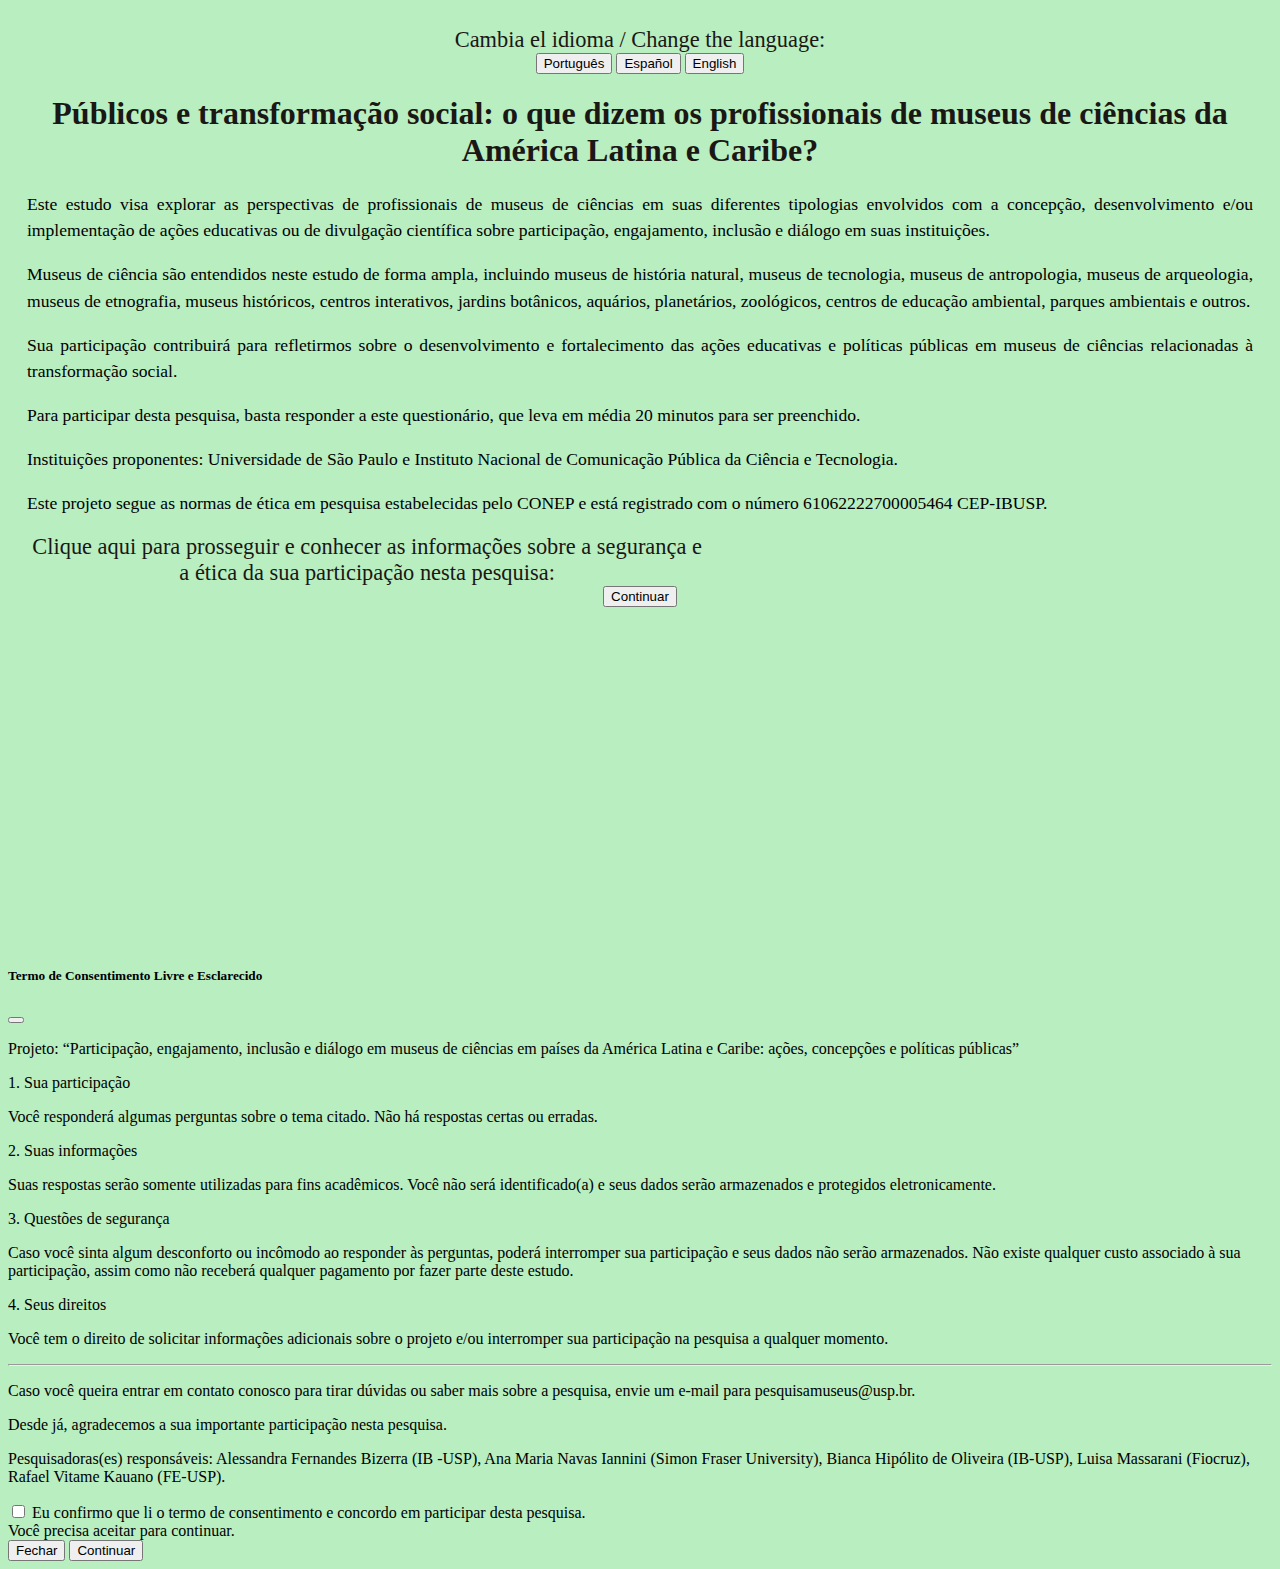
==== index.html @ c6efbb34 "feat: Atualiza e complementa texto da capa" ====
<!doctype html>
<html lang="pt-BR">

	<head>
    	<!-- Meta tags obrigatórias -->
    	<meta charset="utf-8">
    	<meta name="viewport" content="width=device-width, initial-scale=1">

   		 <!-- Bootstrap CSS -->
    	<link href="https://cdn.jsdelivr.net/npm/bootstrap@5.0.2/dist/css/bootstrap.min.css" rel="stylesheet" integrity="sha384-EVSTQN3/azprG1Anm3QDgpJLIm9Nao0Yz1ztcQTwFspd3yD65VohhpuuCOmLASjC" crossorigin="anonymous">
    	<link rel="stylesheet" href="capastyle.css">

		<!-- Título da página -->
    	<title>Pesquisa Museus</title>

	</head>
  	<body>

		<!-- Elementos inciais -->
		<div class="description container">
			
			<div class="conteudos row">

				<div>
					<div>
						<div class="col-12 mb-2">
							<l1 id="idioma">Cambia el idioma / Change the language:</l1>
						</div>
						<div class="col-12 mb-4">
							<button type="button" class="btn btn-outline-dark m-2" onclick='changePT();'>Português</button>					
							<button type="button" class="btn btn-outline-dark m-2" onclick='changeESP();'> Español </button>					
							<button type="button" class="btn btn-outline-dark m-2"> English</button>
						</div>
					</div>

					<div>
						<div class="col-12 mb-3 mt-4">
							<h1 id="titletext">Públicos e transformação social: o que dizem os profissionais de museus de ciências da América Latina e Caribe?</h1>
						</div>

						<div class="row">
							<div class="col-md mx-4" style="text-align: justify;">
								<p id="p1">Este estudo visa explorar as perspectivas de profissionais de museus de ciências em suas diferentes tipologias envolvidos com a concepção, desenvolvimento e/ou implementação de ações educativas ou de divulgação científica sobre participação, engajamento, inclusão e diálogo em suas instituições.</p>
								<p id="p2">Museus de ciência são entendidos neste estudo de forma ampla, incluindo museus de história natural, museus de tecnologia, museus de antropologia, museus de arqueologia, museus de etnografia, museus históricos, centros interativos, jardins botânicos, aquários, planetários, zoológicos, centros de educação ambiental, parques ambientais e outros.</p>
							</div>
							
							<div class="col-md mx-4" style="text-align: justify;">
								<p id="p3">Sua participação contribuirá para refletirmos sobre o desenvolvimento e fortalecimento das ações educativas e políticas públicas em museus de ciências relacionadas à transformação social.</p>
								<p id="p4">Para participar desta pesquisa, basta responder a este questionário, que leva em média 20 minutos para ser preenchido.</p>
								<p id="p5">Instituições proponentes: Universidade de São Paulo e Instituto Nacional de Comunicação Pública da Ciência e Tecnologia.</p>
								<p id="p6">Este projeto segue as normas de ética em pesquisa estabelecidas pelo CONEP e está registrado com o número 61062222700005464 CEP-IBUSP.</p>
							</div>
						</div>
					</div>

					<div>
						<div class="col-12 mb-3 mt-3 mx-auto" style="max-width: 18cm;">
							<l1 id="prosseguir">Clique aqui para prosseguir e conhecer as informações sobre a segurança e a ética da sua participação nesta pesquisa:</l1>
						</div>
		
						<div class="col">
							<button id="tbotao" type="button" class="btn btn-outline-dark" 
							data-bs-toggle="modal" data-bs-target="#exampleModal">Continuar</button>
						</div>
					</div>
					
				</div>

			</div>
		
		</div>
		
		
		<!-- Modal -->
		<div class="modal fade" id="exampleModal" tabindex="-1" aria-labelledby="exampleModalLabel" aria-hidden="true">
			<div class="modal-dialog modal-dialog-scrollable">
				<div class="modal-content">
					<div class="modal-header">
						<h5 class="modal-title" id="exampleModalLabel">Termo de Consentimento Livre e Esclarecido</h5>
						<button type="button" class="btn-close" data-bs-dismiss="modal" aria-label="Close"></button>
					</div>
					<div class="modal-body" id="terms">
						<p id="t1">Projeto: “Participação, engajamento, inclusão e diálogo em museus de ciências em países da América Latina e Caribe: ações, concepções e políticas públicas”</p>
						<p id="t2">1. Sua participação</p>
						<p id="t3">Você responderá algumas perguntas sobre o tema citado. Não há respostas certas ou erradas.</p>
						<p id="t4">2. Suas informações</p>
						<p id="t5">Suas respostas serão somente utilizadas para fins acadêmicos. Você não será identificado(a) e seus dados serão armazenados e protegidos eletronicamente.</p>
						<p id="t6">3. Questões de segurança</p>
						<p id="t7">Caso você sinta algum desconforto ou incômodo ao responder às perguntas, poderá interromper sua participação e seus dados não serão armazenados. Não existe qualquer custo associado à sua participação, assim como não receberá qualquer pagamento por fazer parte deste estudo.</p>
						<p id="t8">4. Seus direitos</p>
						<p id="t9">Você tem o direito de solicitar informações adicionais sobre o projeto e/ou interromper sua participação na  pesquisa a qualquer momento.</p>
						<hr>
						<p id="t10">Caso você queira entrar em contato conosco para tirar dúvidas ou saber mais sobre a pesquisa, envie um e-mail para pesquisamuseus@usp.br.</p>
						<p id="t11">Desde já, agradecemos a sua importante participação nesta pesquisa.</p>
						<p id="t12">Pesquisadoras(es) responsáveis: Alessandra Fernandes Bizerra (IB -USP), Ana Maria Navas Iannini (Simon Fraser University), Bianca Hipólito de Oliveira (IB-USP), Luisa Massarani (Fiocruz), Rafael Vitame Kauano (FE-USP).</p>
					</div>
					<form id="quizform" class="modal-footer needs-validation" action=questionarios/PT.html  novalidate>
						<div class="col-12">
							<div class="form-check">
								<input class="form-check-input" type="checkbox" value="" id="invalidCheck" required>
								<label id="confirm" class="form-check-label" for="invalidCheck">
									Eu confirmo que li o termo de consentimento e concordo em participar desta pesquisa.
								</label>
								<div id="nconfirm" class="invalid-feedback">
									Você precisa aceitar para continuar.
								</div>
							</div>
						</div>
						<button id="fech" type="button" class="btn btn-secondary" data-bs-dismiss="modal">Fechar</button>
						<button id="cont" type="submit" class="btn btn-primary">Continuar</button>
					</form>
				</div>
			</div>
		
		<!-- Script do Modal -->
    	<!-- Javascript - Bootstrap Bundle with Popper -->
    	<script src="https://cdn.jsdelivr.net/npm/bootstrap@5.0.2/dist/js/bootstrap.bundle.min.js" integrity="sha384-MrcW6ZMFYlzcLA8Nl+NtUVF0sA7MsXsP1UyJoMp4YLEuNSfAP+JcXn/tWtIaxVXM" crossorigin="anonymous"></script>
		<script>
			(function () {
	 		'use strict'
	
	 			// Fetch all the forms we want to apply custom Bootstrap validation styles to
	  			var forms = document.querySelectorAll('.needs-validation')
	
	  			// Loop over them and prevent submission
	  			Array.prototype.slice.call(forms)
				.forEach(function (form) {
		  			form.addEventListener('submit', function (event) {
						if (!form.checkValidity()) {
			 				event.preventDefault()
			  				event.stopPropagation()
						}
					form.classList.add('was-validated')}, false)
				})
			})()
		</script>

		<!-- Muda para PT -->
		<script>
			function changePT(){
				document.getElementById('titletext').innerHTML='Públicos e transformação social: o que dizem os profissionais de museus de ciências da América Latina e Caribe?';
				document.getElementById('p1').innerHTML='Este estudo visa explorar as perspectivas de profissionais de museus de ciências em suas diferentes tipologias envolvidos com a concepção, desenvolvimento e/ou implementação de ações educativas ou de divulgação científica sobre participação, engajamento, inclusão e diálogo em suas instituições.';
				document.getElementById('p2').innerHTML='Museus de ciência são entendidos neste estudo de forma ampla, incluindo museus de história natural, museus de tecnologia, museus de antropologia, museus de arqueologia, museus de etnografia, museus históricos, centros interativos, jardins botânicos, aquários, planetários, zoológicos, centros de educação ambiental, parques ambientais e outros.';
				document.getElementById('p3').innerHTML='Sua participação contribuirá para refletirmos sobre o desenvolvimento e fortalecimento das ações educativas e políticas públicas em museus de ciências relacionadas à transformação social.';
				document.getElementById('p4').innerHTML='Para participar desta pesquisa, basta responder a este questionário, que leva em média 20 minutos para ser preenchido.';
				document.getElementById('p5').innerHTML='Instituições proponentes: Universidade de São Paulo e Instituto Nacional de Comunicação Pública da Ciência e Tecnologia.';
				document.getElementById('p6').innerHTML='Este projeto segue as normas de ética em pesquisa estabelecidas pelo CONEP e está registrado com o número 61062222700005464 CEP-IBUSP.';
				document.getElementById('idioma').innerHTML='Cambia el idioma / Change the language:';
				document.getElementById('prosseguir').innerHTML='Clique aqui para prosseguir e conhecer as informações sobre a segurança e a ética da sua participação nesta pesquisa:';
				document.getElementById('tbotao').innerHTML='Continuar';

				document.getElementById('exampleModalLabel').innerHTML='Termo de Consentimento Livre e Esclarecido';
				document.getElementById('t1').innerHTML='Projeto: “Participação, engajamento, inclusão e diálogo em museus de ciências em países da América Latina e Caribe: ações, concepções e políticas públicas”';
				document.getElementById('t2').innerHTML='1. Sua participação';
				document.getElementById('t3').innerHTML='Você responderá algumas perguntas sobre o tema citado. Não há respostas certas ou erradas.';
				document.getElementById('t4').innerHTML='2. Suas informações';
				document.getElementById('t5').innerHTML='Suas respostas serão somente utilizadas para fins acadêmicos. Você não será identificado(a) e seus dados serão armazenados e protegidos eletronicamente.';
				document.getElementById('t6').innerHTML='3. Questões de segurança';
				document.getElementById('t7').innerHTML='Caso você sinta algum desconforto ou incômodo ao responder às perguntas, poderá interromper sua participação e seus dados não serão armazenados. Não existe qualquer custo associado à sua participação, assim como não receberá qualquer pagamento por fazer parte deste estudo.';
				document.getElementById('t8').innerHTML='4. Seus direitos';
				document.getElementById('t9').innerHTML='Você tem o direito de solicitar informações adicionais sobre o projeto e/ou interromper sua participação na  pesquisa a qualquer momento.';
			
				document.getElementById('t10').innerHTML='Caso você queira entrar em contato conosco para tirar dúvidas ou saber mais sobre a pesquisa, envie um e-mail para pesquisamuseus@usp.br.';
				document.getElementById('t11').innerHTML='Desde já, agradecemos a sua importante participação nesta pesquisa.';
				document.getElementById('t12').innerHTML='Pesquisadoras(es) responsáveis: Alessandra Fernandes Bizerra (IB -USP), Ana Maria Navas Iannini (Simon Fraser University), Bianca Hipólito de Oliveira (IB-USP), Luisa Massarani (Fiocruz), Rafael Vitame Kauano (FE-USP).';
			
				document.getElementById('confirm').innerHTML='Eu confirmo que li o termo de consentimento e concordo em participar desta pesquisa.';
				document.getElementById('nconfirm').innerHTML='Você precisa aceitar para continuar.';

				document.getElementById('fech').innerHTML='Fechar';
				document.getElementById('cont').innerHTML='Continuar';

				document.getElementById("quizform").action="questionarios/PT.html";

			}
		</script>

		<!-- Muda para ESP -->
		<script>
			function changeESP(){
				document.getElementById("titletext").innerHTML="Públicos y transformación social: ¿qué dicen los profesionales de los museos de ciencia de América latina  y el Caribe?";
				document.getElementById("p1").innerHTML="Este estudio tiene como objetivo explorar las perspectivas de profesionales de museos de ciencia (en sus diferentes tipologías) involucrados en la concepción, desarrollo y/o implementación de acciones educativas o de divulgación de la ciencia que estimulen participación,  engagement,  inclusión y  diálogo en sus instituciones.";
				document.getElementById("p2").innerHTML="Museos de ciencia son comprendidos en este estudio de forma amplia, incluyendo museos de historia natural, museos de tecnología, museos de antropología, museos de arqueología, museos de etnografía, museos históricos, centros interactivos, jardines botánicos, acuarios, planetarios, zoológicos, centros de educación ambiental, parques ambientales y otros.";
				document.getElementById("p3").innerHTML="Su participación nos ayudará a reflexionar sobre el desarrollo y fortalecimiento de acciones educativas y políticas públicas en museos de ciencias relacionadas con la transformación social.";
				document.getElementById("p4").innerHTML="Para participar, le solicitamos que responda las preguntas de este cuestionario, que le tomará un promedio de 20 minutos para completar.";
				document.getElementById("p5").innerHTML="Instituciones proponentes: Universidad de São Paulo e Instituto Nacional de Comunicación Pública de Ciencia y Tecnología - Brazil.";
				document.getElementById("p6").innerHTML="Este proyecto sigue los estándares de ética en investigación establecidos por CEPE-IBUSP y está registrado con el número 61062222700005464 en Plataforma Brasil.";
				document.getElementById("idioma").innerHTML="Mude o idioma / Change the language:";
				document.getElementById("prosseguir").innerHTML="Haga clic aquí para obtener información sobre protección de datos y cuestiones éticas relacionadas a su participación en este estudio:";
				document.getElementById("tbotao").innerHTML="Continuar";
			
				document.getElementById('exampleModalLabel').innerHTML='Condiciones para el consentimiento libre e informado';
				document.getElementById('t1').innerHTML='Proyecto: “Participación, engagement, inclusión y diálogo en los museos de ciencia de los países de Latino America y  el Caribe: acciones, conceptos y políticas públicas”';
				document.getElementById('t2').innerHTML='1. Su participación';
				document.getElementById('t3').innerHTML='Usted responderá a algunas preguntas sobre el tema mencionado. No hay respuestas correctas o incorrectas.';
				document.getElementById('t4').innerHTML='2. Su información';
				document.getElementById('t5').innerHTML='Sus respuestas sólo serán utilizadas para fines académicos. Usted no será identificado. Para este fin sus datos serán almacenados de forma anónima y protegidos electrónicamente.';
				document.getElementById('t6').innerHTML='3. Cuestiones de seguridad';
				document.getElementById('t7').innerHTML='Si siente alguna incomodidad al responder las preguntas, puede interrumpir su participación y sus datos no serán almacenados. No hay ningún costo asociado con su participación, ni recibirá ningún pago por participar en este estudio.';
				document.getElementById('t8').innerHTML='4. Sus derechos';
				document.getElementById('t9').innerHTML='Usted tiene derecho a solicitar información adicional sobre el proyecto y/o retirarse del mismo en cualquier momento.';
			
				document.getElementById('t10').innerHTML='Si desea ponerse en contacto con nosotros para hacer preguntas o saber más sobre la encuesta, por favor envíe un correo electrónico a pesquisamuseus@usp.br.';
				document.getElementById('t11').innerHTML='Agradecemos de antemano su importante participación en este estudio.';
				document.getElementById('t12').innerHTML='Investigadores responsables: Alessandra Fernandes Bizerra (IB-USP), Ana Maria Navas Iannini (Facultad de Educación - Universidad Simon Fraser), Bianca Hipólito de Oliveira (IB-USP), Luisa Massarani (Fiocruz), Rafael Vitame Kauano (FE-USP).';
			
				document.getElementById('confirm').innerHTML='Yo confirmo que leí las condiciones de consentimiento y acepto participar en esta investigación.';
				document.getElementById('nconfirm').innerHTML='Debes aceptar para continuar.';

				document.getElementById('fech').innerHTML='Cerrar';
				document.getElementById('cont').innerHTML='Continuar';
			
				document.getElementById("quizform").action="questionarios/ESP.html";
			}
		</script>
  </body>

</html>
---- capastyle.css ----
body {
    background-color:rgb(184, 238, 192);
}


.description h1 {
	color: #1a1714;
}

.description p {
	color: #000000;
	font-size: 1.1rem;
	line-height: 1.5;
}

.description l1 {
	color: #1a1714;
	font-size: 1.4rem;
}

.conteudos {
	min-height: 100vh; 
	text-align: center;
    align-items: center; 
    justify-content: center;
    padding: 1.5%;
}
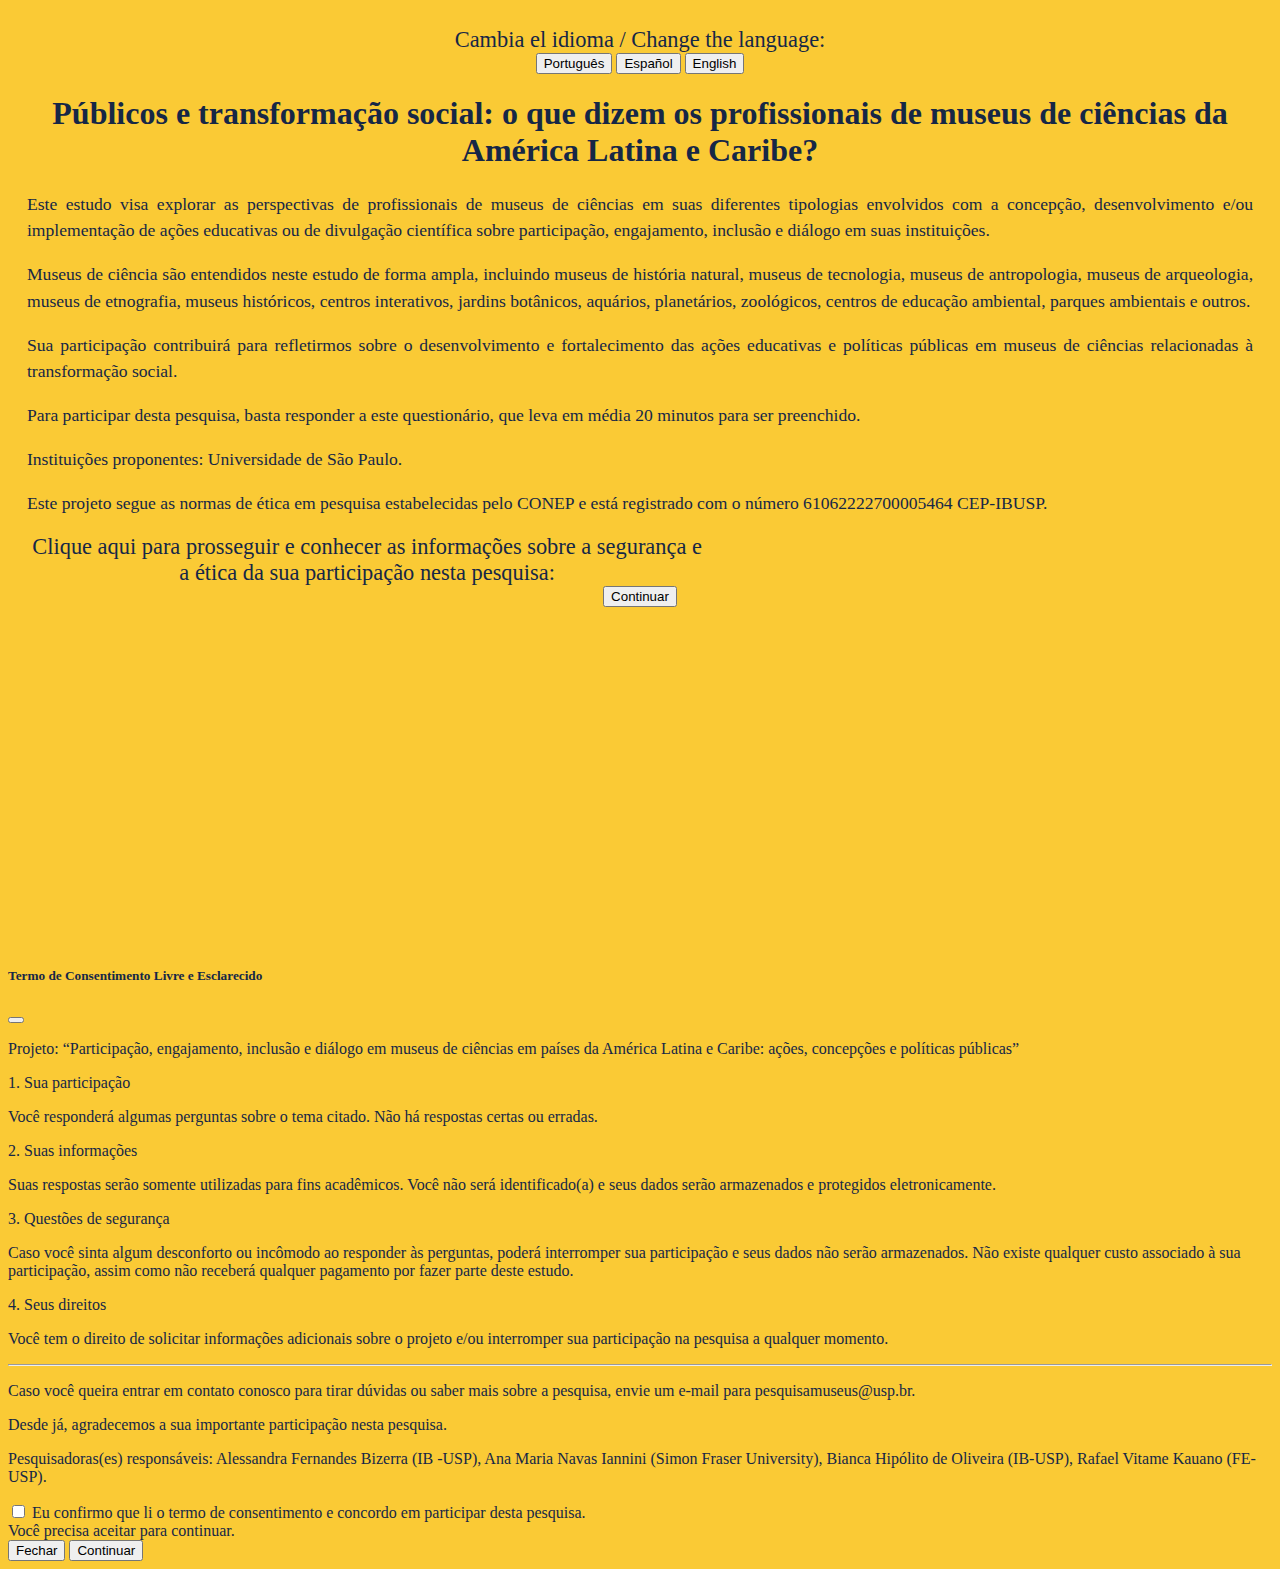
==== commit 799f21f8: "fix: Retira nomes de participantes do projeto" ====
--- a/index.html
+++ b/index.html
@@ -27,9 +27,9 @@
 							<l1 id="idioma">Cambia el idioma / Change the language:</l1>
 						</div>
 						<div class="col-12 mb-4">
-							<button type="button" class="btn btn-outline-dark m-2" onclick='changePT();'>Português</button>					
-							<button type="button" class="btn btn-outline-dark m-2" onclick='changeESP();'> Español </button>					
-							<button type="button" class="btn btn-outline-dark m-2"> English</button>
+							<button type="button" class="botao-idioma btn btn-dark m-2" onclick='changePT();'>Português</button>					
+							<button type="button" class="botao-idioma btn btn-outline-dark m-2" onclick='changeESP();'>Español</button>					
+							<button type="button" class="botao-idioma btn btn-outline-dark m-2" onclick='changeENG();'>English</button>
 						</div>
 					</div>
 
@@ -38,16 +38,18 @@
 							<h1 id="titletext">Públicos e transformação social: o que dizem os profissionais de museus de ciências da América Latina e Caribe?</h1>
 						</div>
 
-						<div class="row">
-							<div class="col-md mx-4" style="text-align: justify;">
+						<div class="row mx-auto">
+							<div class="col-md" style="text-align: justify;">
 								<p id="p1">Este estudo visa explorar as perspectivas de profissionais de museus de ciências em suas diferentes tipologias envolvidos com a concepção, desenvolvimento e/ou implementação de ações educativas ou de divulgação científica sobre participação, engajamento, inclusão e diálogo em suas instituições.</p>
 								<p id="p2">Museus de ciência são entendidos neste estudo de forma ampla, incluindo museus de história natural, museus de tecnologia, museus de antropologia, museus de arqueologia, museus de etnografia, museus históricos, centros interativos, jardins botânicos, aquários, planetários, zoológicos, centros de educação ambiental, parques ambientais e outros.</p>
 							</div>
+
+							<div class="col col-1" style="width: 3%;"></div>
 							
-							<div class="col-md mx-4" style="text-align: justify;">
+							<div class="col-md" style="text-align: justify;">
 								<p id="p3">Sua participação contribuirá para refletirmos sobre o desenvolvimento e fortalecimento das ações educativas e políticas públicas em museus de ciências relacionadas à transformação social.</p>
 								<p id="p4">Para participar desta pesquisa, basta responder a este questionário, que leva em média 20 minutos para ser preenchido.</p>
-								<p id="p5">Instituições proponentes: Universidade de São Paulo e Instituto Nacional de Comunicação Pública da Ciência e Tecnologia.</p>
+								<p id="p5">Instituições proponentes: Universidade de São Paulo.</p>
 								<p id="p6">Este projeto segue as normas de ética em pesquisa estabelecidas pelo CONEP e está registrado com o número 61062222700005464 CEP-IBUSP.</p>
 							</div>
 						</div>
@@ -92,7 +94,7 @@
 						<hr>
 						<p id="t10">Caso você queira entrar em contato conosco para tirar dúvidas ou saber mais sobre a pesquisa, envie um e-mail para pesquisamuseus@usp.br.</p>
 						<p id="t11">Desde já, agradecemos a sua importante participação nesta pesquisa.</p>
-						<p id="t12">Pesquisadoras(es) responsáveis: Alessandra Fernandes Bizerra (IB -USP), Ana Maria Navas Iannini (Simon Fraser University), Bianca Hipólito de Oliveira (IB-USP), Luisa Massarani (Fiocruz), Rafael Vitame Kauano (FE-USP).</p>
+						<p id="t12">Pesquisadoras(es) responsáveis: Alessandra Fernandes Bizerra (IB -USP), Ana Maria Navas Iannini (Simon Fraser University), Bianca Hipólito de Oliveira (IB-USP), Rafael Vitame Kauano (FE-USP).</p>
 					</div>
 					<form id="quizform" class="modal-footer needs-validation" action=questionarios/PT.html  novalidate>
 						<div class="col-12">
@@ -143,11 +145,16 @@
 				document.getElementById('p2').innerHTML='Museus de ciência são entendidos neste estudo de forma ampla, incluindo museus de história natural, museus de tecnologia, museus de antropologia, museus de arqueologia, museus de etnografia, museus históricos, centros interativos, jardins botânicos, aquários, planetários, zoológicos, centros de educação ambiental, parques ambientais e outros.';
 				document.getElementById('p3').innerHTML='Sua participação contribuirá para refletirmos sobre o desenvolvimento e fortalecimento das ações educativas e políticas públicas em museus de ciências relacionadas à transformação social.';
 				document.getElementById('p4').innerHTML='Para participar desta pesquisa, basta responder a este questionário, que leva em média 20 minutos para ser preenchido.';
-				document.getElementById('p5').innerHTML='Instituições proponentes: Universidade de São Paulo e Instituto Nacional de Comunicação Pública da Ciência e Tecnologia.';
+				document.getElementById('p5').innerHTML='Instituições proponentes: Universidade de São Paulo.';
 				document.getElementById('p6').innerHTML='Este projeto segue as normas de ética em pesquisa estabelecidas pelo CONEP e está registrado com o número 61062222700005464 CEP-IBUSP.';
 				document.getElementById('idioma').innerHTML='Cambia el idioma / Change the language:';
 				document.getElementById('prosseguir').innerHTML='Clique aqui para prosseguir e conhecer as informações sobre a segurança e a ética da sua participação nesta pesquisa:';
 				document.getElementById('tbotao').innerHTML='Continuar';
+				
+				const el = document.getElementsByClassName('botao-idioma')
+				el[0].setAttribute('class', 'botao-idioma btn btn-dark m-2');
+				el[1].setAttribute('class', 'botao-idioma btn btn-outline-dark m-2');
+				el[2].setAttribute('class', 'botao-idioma btn btn-outline-dark m-2');
 
 				document.getElementById('exampleModalLabel').innerHTML='Termo de Consentimento Livre e Esclarecido';
 				document.getElementById('t1').innerHTML='Projeto: “Participação, engajamento, inclusão e diálogo em museus de ciências em países da América Latina e Caribe: ações, concepções e políticas públicas”';
@@ -162,7 +169,7 @@
 			
 				document.getElementById('t10').innerHTML='Caso você queira entrar em contato conosco para tirar dúvidas ou saber mais sobre a pesquisa, envie um e-mail para pesquisamuseus@usp.br.';
 				document.getElementById('t11').innerHTML='Desde já, agradecemos a sua importante participação nesta pesquisa.';
-				document.getElementById('t12').innerHTML='Pesquisadoras(es) responsáveis: Alessandra Fernandes Bizerra (IB -USP), Ana Maria Navas Iannini (Simon Fraser University), Bianca Hipólito de Oliveira (IB-USP), Luisa Massarani (Fiocruz), Rafael Vitame Kauano (FE-USP).';
+				document.getElementById('t12').innerHTML='Pesquisadoras(es) responsáveis: Alessandra Fernandes Bizerra (IB -USP), Ana Maria Navas Iannini (Simon Fraser University), Bianca Hipólito de Oliveira (IB-USP), Rafael Vitame Kauano (FE-USP).';
 			
 				document.getElementById('confirm').innerHTML='Eu confirmo que li o termo de consentimento e concordo em participar desta pesquisa.';
 				document.getElementById('nconfirm').innerHTML='Você precisa aceitar para continuar.';
@@ -183,11 +190,16 @@
 				document.getElementById("p2").innerHTML="Museos de ciencia son comprendidos en este estudio de forma amplia, incluyendo museos de historia natural, museos de tecnología, museos de antropología, museos de arqueología, museos de etnografía, museos históricos, centros interactivos, jardines botánicos, acuarios, planetarios, zoológicos, centros de educación ambiental, parques ambientales y otros.";
 				document.getElementById("p3").innerHTML="Su participación nos ayudará a reflexionar sobre el desarrollo y fortalecimiento de acciones educativas y políticas públicas en museos de ciencias relacionadas con la transformación social.";
 				document.getElementById("p4").innerHTML="Para participar, le solicitamos que responda las preguntas de este cuestionario, que le tomará un promedio de 20 minutos para completar.";
-				document.getElementById("p5").innerHTML="Instituciones proponentes: Universidad de São Paulo e Instituto Nacional de Comunicación Pública de Ciencia y Tecnología - Brazil.";
+				document.getElementById("p5").innerHTML="Instituciones proponentes: Universidad de São Paulo.";
 				document.getElementById("p6").innerHTML="Este proyecto sigue los estándares de ética en investigación establecidos por CEPE-IBUSP y está registrado con el número 61062222700005464 en Plataforma Brasil.";
 				document.getElementById("idioma").innerHTML="Mude o idioma / Change the language:";
 				document.getElementById("prosseguir").innerHTML="Haga clic aquí para obtener información sobre protección de datos y cuestiones éticas relacionadas a su participación en este estudio:";
 				document.getElementById("tbotao").innerHTML="Continuar";
+
+				const el = document.getElementsByClassName('botao-idioma')
+				el[0].setAttribute('class', 'botao-idioma btn btn-outline-dark m-2');
+				el[1].setAttribute('class', 'botao-idioma btn btn-dark m-2');
+				el[2].setAttribute('class', 'botao-idioma btn btn-outline-dark m-2');
 			
 				document.getElementById('exampleModalLabel').innerHTML='Condiciones para el consentimiento libre e informado';
 				document.getElementById('t1').innerHTML='Proyecto: “Participación, engagement, inclusión y diálogo en los museos de ciencia de los países de Latino America y  el Caribe: acciones, conceptos y políticas públicas”';
@@ -202,7 +214,7 @@
 			
 				document.getElementById('t10').innerHTML='Si desea ponerse en contacto con nosotros para hacer preguntas o saber más sobre la encuesta, por favor envíe un correo electrónico a pesquisamuseus@usp.br.';
 				document.getElementById('t11').innerHTML='Agradecemos de antemano su importante participación en este estudio.';
-				document.getElementById('t12').innerHTML='Investigadores responsables: Alessandra Fernandes Bizerra (IB-USP), Ana Maria Navas Iannini (Facultad de Educación - Universidad Simon Fraser), Bianca Hipólito de Oliveira (IB-USP), Luisa Massarani (Fiocruz), Rafael Vitame Kauano (FE-USP).';
+				document.getElementById('t12').innerHTML='Investigadores responsables: Alessandra Fernandes Bizerra (IB-USP), Ana Maria Navas Iannini (Facultad de Educación - Universidad Simon Fraser), Bianca Hipólito de Oliveira (IB-USP), Rafael Vitame Kauano (FE-USP).';
 			
 				document.getElementById('confirm').innerHTML='Yo confirmo que leí las condiciones de consentimiento y acepto participar en esta investigación.';
 				document.getElementById('nconfirm').innerHTML='Debes aceptar para continuar.';
@@ -213,6 +225,50 @@
 				document.getElementById("quizform").action="questionarios/ESP.html";
 			}
 		</script>
+
+		<!-- Muda para ENG -->
+		<script>
+			function changeENG(){
+				document.getElementById("titletext").innerHTML=" Publics and social transformation: what do science museum professionals in Latin America and the Caribbean say?";
+				document.getElementById("p1").innerHTML="This study aims to explore the perspectives of science museum professionals (in their different typologies) involved in the conception, development and/or implementation of educational or science communication actions that stimulate participation, engagement, inclusion and dialogue in their institutions.";
+				document.getElementById("p2").innerHTML="Science museums are broadly covered in this study, including natural history museums, technology museums, anthropology museums, archaeology museums, ethnography museums, history museums, interactive centers, botanical gardens, aquariums, planetariums, zoos, environmental education centers, ecological parks and others.";
+				document.getElementById("p3").innerHTML="Your participation will help us reflect on the development and strengthening of educational actions and public policies in science museums related to social transformation.";
+				document.getElementById("p4").innerHTML="To participate, we ask you to answer the questions in this questionnaire, which will take an average of 20 minutes to complete.";
+				document.getElementById("p5").innerHTML="Host institutions: University of São Paulo.";
+				document.getElementById("p6").innerHTML="This project follows the research ethics standards established by CONEP and is registered with the number 61062222700005464 at the CEP-IBUSP.";
+				document.getElementById("idioma").innerHTML="Mude o idioma / Cambia el idioma:";
+				document.getElementById("prosseguir").innerHTML="Click here for information on data protection and ethical issues related to your participation in this study.";
+				document.getElementById("tbotao").innerHTML="Continue";
+
+				const el = document.getElementsByClassName('botao-idioma')
+				el[0].setAttribute('class', 'botao-idioma btn btn-outline-dark m-2');
+				el[1].setAttribute('class', 'botao-idioma btn btn-outline-dark m-2');
+				el[2].setAttribute('class', 'botao-idioma btn btn-dark m-2');
+			
+				document.getElementById('exampleModalLabel').innerHTML='Conditions for free and informed consent';
+				document.getElementById('t1').innerHTML='Project: "Participation, engagement, inclusion and dialogue in science museums in Latin American and Caribbean: actions, concepts and public policies"';
+				document.getElementById('t2').innerHTML='1. Your participation';
+				document.getElementById('t3').innerHTML='You will answer some questions on the topic mentioned. There are no correct or incorrect answers.';
+				document.getElementById('t4').innerHTML='2. Your information';
+				document.getElementById('t5').innerHTML='Your responses will only be used for academic purposes. You will not be identified. For this purpose, your data will be stored anonymously and protected electronically.';
+				document.getElementById('t6').innerHTML='3. Security issues';
+				document.getElementById('t7').innerHTML='If you feel uncomfortable answering the questions, you can stop your participation, and we will not store your data. There is no cost associated with your participation, nor will you receive any payment for participating in this study.';
+				document.getElementById('t8').innerHTML='4. Your rights';
+				document.getElementById('t9').innerHTML='You have the right to request additional information about the project and/or withdraw from it at any time.';
+			
+				document.getElementById('t10').innerHTML='If you wish to contact us to ask questions or learn more about the survey, please email pesquisamuseus@usp.br.';
+				document.getElementById('t11').innerHTML='We thank you in advance for your important participation in this study.';
+				document.getElementById('t12').innerHTML='Responsible researchers: Alessandra Fernandes Bizerra (IB-USP), Ana Maria Navas Iannini (Faculty of Education - Simon Fraser University), Bianca Hipólito de Oliveira (IB-USP), Rafael Vitame Kauano (FE-USP).';
+			
+				document.getElementById('confirm').innerHTML='I confirm that I have read the consent conditions and agree to participate in this research.';
+				document.getElementById('nconfirm').innerHTML='You must accept to continue.';
+
+				document.getElementById('fech').innerHTML='Close';
+				document.getElementById('cont').innerHTML='Continue';
+			
+				document.getElementById("quizform").action="questionarios/ENG.html";
+			}
+		</script>
   </body>
 
 </html>
--- a/capastyle.css
+++ b/capastyle.css
@@ -1,20 +1,14 @@
 body {
-    background-color:rgb(184, 238, 192);
-}
-
-
-.description h1 {
-	color: #1a1714;
+    color:#162746;
+	background-color: #FACA35;
 }
 
 .description p {
-	color: #000000;
 	font-size: 1.1rem;
 	line-height: 1.5;
 }
 
 .description l1 {
-	color: #1a1714;
 	font-size: 1.4rem;
 }
 
@@ -24,4 +18,4 @@
     align-items: center; 
     justify-content: center;
     padding: 1.5%;
-}
+}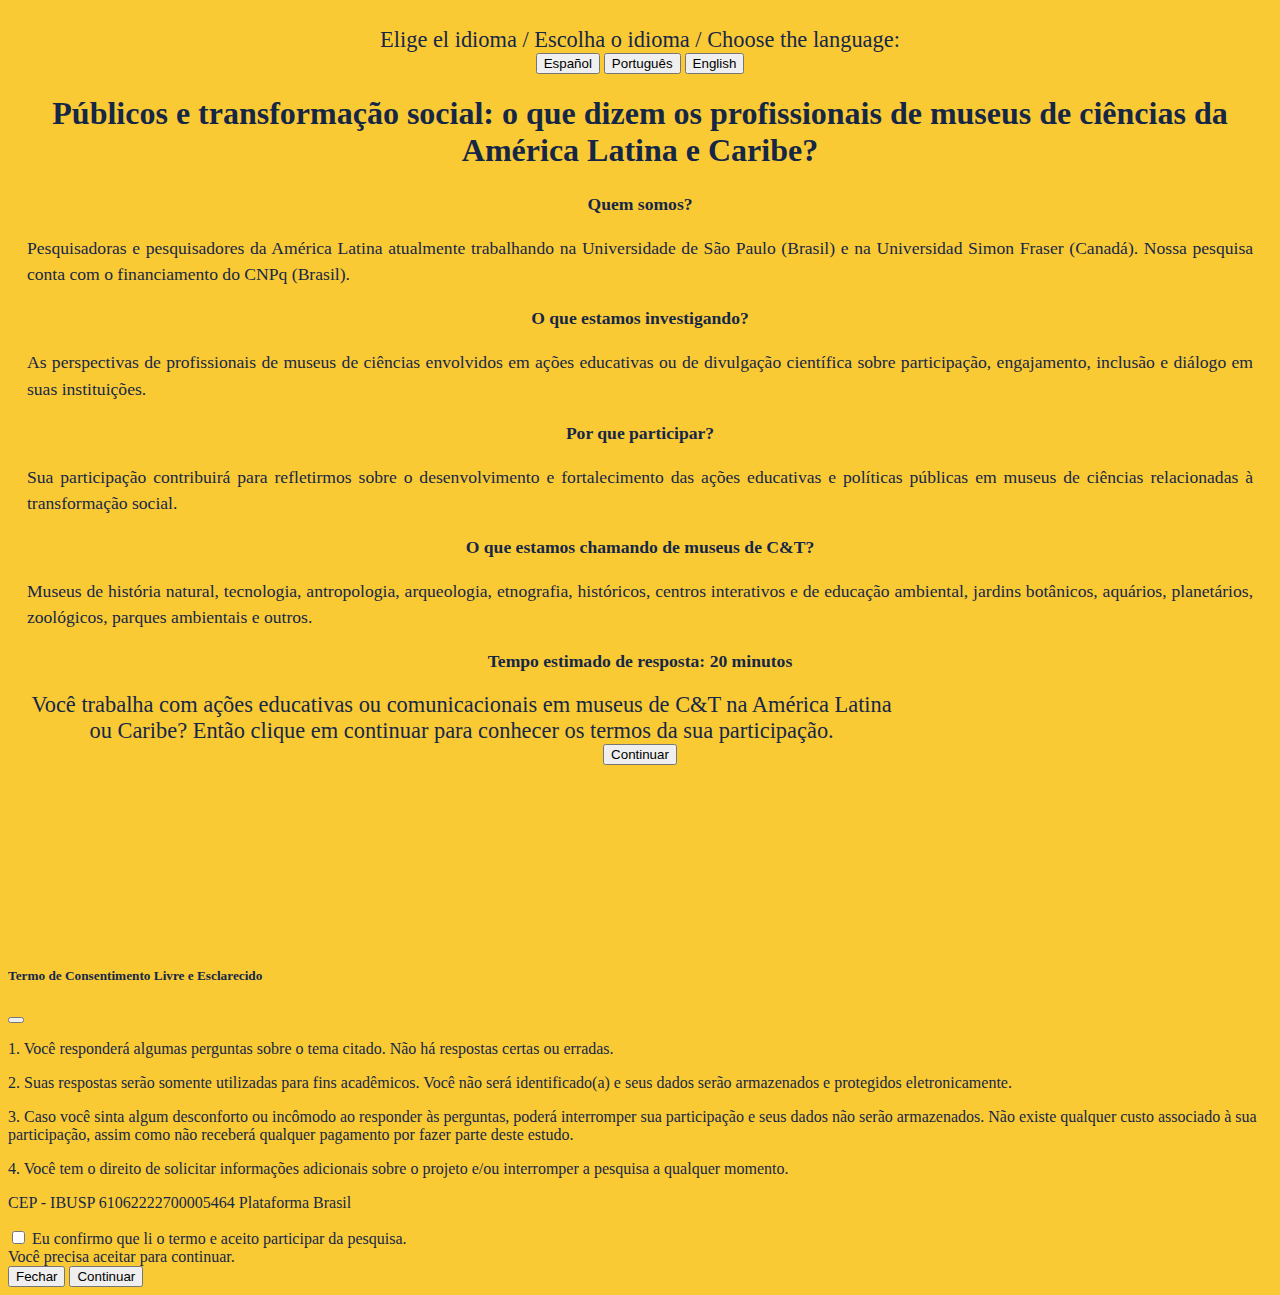
==== commit f939942c: "feat: Atualiza informações e estrutura da capa" ====
--- a/index.html
+++ b/index.html
@@ -24,11 +24,11 @@
 				<div>
 					<div>
 						<div class="col-12 mb-2">
-							<l1 id="idioma">Cambia el idioma / Change the language:</l1>
+							<l1 id="idioma">Elige el idioma / Escolha o idioma / Choose the language:</l1>
 						</div>
 						<div class="col-12 mb-4">
+							<button type="button" class="botao-idioma btn btn-outline-dark m-2" onclick='changeESP();'>Español</button>					
 							<button type="button" class="botao-idioma btn btn-dark m-2" onclick='changePT();'>Português</button>					
-							<button type="button" class="botao-idioma btn btn-outline-dark m-2" onclick='changeESP();'>Español</button>					
 							<button type="button" class="botao-idioma btn btn-outline-dark m-2" onclick='changeENG();'>English</button>
 						</div>
 					</div>
@@ -38,26 +38,34 @@
 							<h1 id="titletext">Públicos e transformação social: o que dizem os profissionais de museus de ciências da América Latina e Caribe?</h1>
 						</div>
 
-						<div class="row mx-auto">
-							<div class="col-md" style="text-align: justify;">
-								<p id="p1">Este estudo visa explorar as perspectivas de profissionais de museus de ciências em suas diferentes tipologias envolvidos com a concepção, desenvolvimento e/ou implementação de ações educativas ou de divulgação científica sobre participação, engajamento, inclusão e diálogo em suas instituições.</p>
-								<p id="p2">Museus de ciência são entendidos neste estudo de forma ampla, incluindo museus de história natural, museus de tecnologia, museus de antropologia, museus de arqueologia, museus de etnografia, museus históricos, centros interativos, jardins botânicos, aquários, planetários, zoológicos, centros de educação ambiental, parques ambientais e outros.</p>
-							</div>
-
-							<div class="col col-1" style="width: 3%;"></div>
-							
-							<div class="col-md" style="text-align: justify;">
-								<p id="p3">Sua participação contribuirá para refletirmos sobre o desenvolvimento e fortalecimento das ações educativas e políticas públicas em museus de ciências relacionadas à transformação social.</p>
-								<p id="p4">Para participar desta pesquisa, basta responder a este questionário, que leva em média 20 minutos para ser preenchido.</p>
-								<p id="p5">Instituições proponentes: Universidade de São Paulo.</p>
-								<p id="p6">Este projeto segue as normas de ética em pesquisa estabelecidas pelo CONEP e está registrado com o número 61062222700005464 CEP-IBUSP.</p>
-							</div>
+						<div class="row mx-auto" style="text-align: justify;">
+
+							<div class="col-md px-4">
+								<p id="p1" style="text-align: center;"><b>Quem somos?</b></p>
+								<p id="p2">Pesquisadoras e pesquisadores da América Latina atualmente trabalhando na Universidade de São Paulo (Brasil) e na Universidad Simon Fraser (Canadá). Nossa pesquisa conta com o financiamento do CNPq (Brasil).</p>	
+
+								<p id="p3" style="text-align: center;"><b>O que estamos investigando?</b></p>
+								<p id="p4">As perspectivas de profissionais de museus de ciências envolvidos em ações educativas ou de divulgação científica sobre participação, engajamento, inclusão e diálogo em suas instituições.</p>	
+							</div>
+
+							<div class="col-md px-4">
+								<p id="p5" style="text-align: center;"><b>Por que participar?</b></p>
+								<p id="p6">Sua participação contribuirá para refletirmos sobre o desenvolvimento e fortalecimento das ações educativas e políticas públicas em museus de ciências relacionadas à transformação social.</p>
+
+								<p id="p7" style="text-align: center;"><b>O que estamos chamando de museus de C&T?</b></p>
+								<p id="p8">Museus de história natural, tecnologia, antropologia, arqueologia, etnografia, históricos, centros interativos e de educação ambiental, jardins botânicos, aquários, planetários, zoológicos, parques ambientais e outros.</p>
+							</div>
+
+							<div class="col-md-12 px-4" style="text-align: center;">
+								<p id="tempo"><b>Tempo estimado de resposta: 20 minutos</b></p>
+							</div>
+
 						</div>
 					</div>
 
 					<div>
-						<div class="col-12 mb-3 mt-3 mx-auto" style="max-width: 18cm;">
-							<l1 id="prosseguir">Clique aqui para prosseguir e conhecer as informações sobre a segurança e a ética da sua participação nesta pesquisa:</l1>
+						<div class="col-12 mb-3 mx-auto" style="max-width: 23cm;">
+							<l1 id="prosseguir">Você trabalha com ações educativas ou comunicacionais em museus de C&T na América Latina ou Caribe? Então clique em continuar para conhecer os termos da sua participação.</l1>
 						</div>
 		
 						<div class="col">
@@ -82,26 +90,19 @@
 						<button type="button" class="btn-close" data-bs-dismiss="modal" aria-label="Close"></button>
 					</div>
 					<div class="modal-body" id="terms">
-						<p id="t1">Projeto: “Participação, engajamento, inclusão e diálogo em museus de ciências em países da América Latina e Caribe: ações, concepções e políticas públicas”</p>
-						<p id="t2">1. Sua participação</p>
-						<p id="t3">Você responderá algumas perguntas sobre o tema citado. Não há respostas certas ou erradas.</p>
-						<p id="t4">2. Suas informações</p>
-						<p id="t5">Suas respostas serão somente utilizadas para fins acadêmicos. Você não será identificado(a) e seus dados serão armazenados e protegidos eletronicamente.</p>
-						<p id="t6">3. Questões de segurança</p>
-						<p id="t7">Caso você sinta algum desconforto ou incômodo ao responder às perguntas, poderá interromper sua participação e seus dados não serão armazenados. Não existe qualquer custo associado à sua participação, assim como não receberá qualquer pagamento por fazer parte deste estudo.</p>
-						<p id="t8">4. Seus direitos</p>
-						<p id="t9">Você tem o direito de solicitar informações adicionais sobre o projeto e/ou interromper sua participação na  pesquisa a qualquer momento.</p>
-						<hr>
-						<p id="t10">Caso você queira entrar em contato conosco para tirar dúvidas ou saber mais sobre a pesquisa, envie um e-mail para pesquisamuseus@usp.br.</p>
-						<p id="t11">Desde já, agradecemos a sua importante participação nesta pesquisa.</p>
-						<p id="t12">Pesquisadoras(es) responsáveis: Alessandra Fernandes Bizerra (IB -USP), Ana Maria Navas Iannini (Simon Fraser University), Bianca Hipólito de Oliveira (IB-USP), Rafael Vitame Kauano (FE-USP).</p>
+						<p id="t1">1. Você responderá algumas perguntas sobre o tema citado. Não há respostas certas ou erradas.</p>
+						<p id="t2">2. Suas respostas serão somente utilizadas para fins acadêmicos. Você não será identificado(a) e seus dados serão armazenados e protegidos eletronicamente. </p>
+						<p id="t3">3. Caso você sinta algum desconforto ou incômodo ao responder às perguntas, poderá interromper sua participação e seus dados não serão armazenados. Não existe qualquer custo associado à sua participação, assim como não receberá qualquer pagamento por fazer parte deste estudo.</p>
+						<p id="t4">4. Você tem o direito de solicitar informações adicionais sobre o projeto e/ou interromper a pesquisa a qualquer momento.</p>
+						<p id="t5">CEP - IBUSP 61062222700005464 Plataforma Brasil</p>
+
 					</div>
 					<form id="quizform" class="modal-footer needs-validation" action=questionarios/PT.html  novalidate>
 						<div class="col-12">
 							<div class="form-check">
 								<input class="form-check-input" type="checkbox" value="" id="invalidCheck" required>
 								<label id="confirm" class="form-check-label" for="invalidCheck">
-									Eu confirmo que li o termo de consentimento e concordo em participar desta pesquisa.
+									Eu confirmo que li o termo e aceito participar da pesquisa.
 								</label>
 								<div id="nconfirm" class="invalid-feedback">
 									Você precisa aceitar para continuar.
@@ -140,81 +141,71 @@
 		<!-- Muda para PT -->
 		<script>
 			function changePT(){
-				document.getElementById('titletext').innerHTML='Públicos e transformação social: o que dizem os profissionais de museus de ciências da América Latina e Caribe?';
-				document.getElementById('p1').innerHTML='Este estudo visa explorar as perspectivas de profissionais de museus de ciências em suas diferentes tipologias envolvidos com a concepção, desenvolvimento e/ou implementação de ações educativas ou de divulgação científica sobre participação, engajamento, inclusão e diálogo em suas instituições.';
-				document.getElementById('p2').innerHTML='Museus de ciência são entendidos neste estudo de forma ampla, incluindo museus de história natural, museus de tecnologia, museus de antropologia, museus de arqueologia, museus de etnografia, museus históricos, centros interativos, jardins botânicos, aquários, planetários, zoológicos, centros de educação ambiental, parques ambientais e outros.';
-				document.getElementById('p3').innerHTML='Sua participação contribuirá para refletirmos sobre o desenvolvimento e fortalecimento das ações educativas e políticas públicas em museus de ciências relacionadas à transformação social.';
-				document.getElementById('p4').innerHTML='Para participar desta pesquisa, basta responder a este questionário, que leva em média 20 minutos para ser preenchido.';
-				document.getElementById('p5').innerHTML='Instituições proponentes: Universidade de São Paulo.';
-				document.getElementById('p6').innerHTML='Este projeto segue as normas de ética em pesquisa estabelecidas pelo CONEP e está registrado com o número 61062222700005464 CEP-IBUSP.';
-				document.getElementById('idioma').innerHTML='Cambia el idioma / Change the language:';
-				document.getElementById('prosseguir').innerHTML='Clique aqui para prosseguir e conhecer as informações sobre a segurança e a ética da sua participação nesta pesquisa:';
+				document.getElementById('titletext').innerHTML='Transformação social: o que dizem os profissionais de museus de ciências da América Latina e Caribe?';
+				document.getElementById('p1').innerHTML='<b>Quem somos?</b>';
+				document.getElementById('p2').innerHTML='Pesquisadoras e pesquisadores da América Latina atualmente trabalhando na Universidade de São Paulo (Brasil) e na Universidad Simon Fraser (Canadá). Nossa pesquisa conta com o financiamento do CNPq (Brasil).';
+				document.getElementById('p3').innerHTML='<b>O que estamos investigando?</b>';
+				document.getElementById('p4').innerHTML='As perspectivas de profissionais de museus de ciências envolvidos em ações educativas ou de divulgação científica sobre participação, engajamento, inclusão e diálogo em suas instituições.';
+				document.getElementById('p5').innerHTML='<b>Por que participar?</b>';
+				document.getElementById('p6').innerHTML='Sua participação contribuirá para refletirmos sobre o desenvolvimento e fortalecimento das ações educativas e políticas públicas em museus de ciências relacionadas à transformação social.';
+				document.getElementById('p7').innerHTML='<b>O que estamos chamando de museus de C&T?</b>';
+				document.getElementById('p8').innerHTML='Museus de história natural, tecnologia, antropologia, arqueologia, etnografia, históricos, centros interativos e de educação ambiental, jardins botânicos, aquários, planetários, zoológicos, parques ambientais e outros.';
+
+				document.getElementById('tempo').innerHTML='<b>Tempo estimado de resposta: 20 minutos</b>';
+				document.getElementById('prosseguir').innerHTML='Você trabalha com ações educativas ou comunicacionais em museus de C&T na América Latina ou Caribe? Então clique em continuar para conhecer os termos da sua participação.';
 				document.getElementById('tbotao').innerHTML='Continuar';
 				
+				const el = document.getElementsByClassName('botao-idioma')
+				el[0].setAttribute('class', 'botao-idioma btn btn-outline-dark m-2');
+				el[1].setAttribute('class', 'botao-idioma btn btn-dark m-2');
+				el[2].setAttribute('class', 'botao-idioma btn btn-outline-dark m-2');
+
+				document.getElementById('exampleModalLabel').innerHTML='Termo de Consentimento Livre e Esclarecido';
+				document.getElementById('t1').innerHTML='1. Você responderá algumas perguntas sobre o tema citado. Não há respostas certas ou erradas.';
+				document.getElementById('t2').innerHTML='2. Suas respostas serão somente utilizadas para fins acadêmicos. Você não será identificado(a) e seus dados serão armazenados e protegidos eletronicamente.';
+				document.getElementById('t3').innerHTML='3. Caso você sinta algum desconforto ou incômodo ao responder às perguntas, poderá interromper sua participação e seus dados não serão armazenados. Não existe qualquer custo associado à sua participação, assim como não receberá qualquer pagamento por fazer parte deste estudo.';
+				document.getElementById('t4').innerHTML='4. Você tem o direito de solicitar informações adicionais sobre o projeto e/ou interromper a pesquisa a qualquer momento.';
+				document.getElementById('t5').innerHTML='CEP - IBUSP 61062222700005464 Plataforma Brasil';
+			
+				document.getElementById('confirm').innerHTML='Eu confirmo que li o termo de consentimento e concordo em participar desta pesquisa.';
+				document.getElementById('nconfirm').innerHTML='Você precisa aceitar para continuar.';
+
+				document.getElementById('fech').innerHTML='Fechar';
+				document.getElementById('cont').innerHTML='Continuar';
+
+				document.getElementById("quizform").action="questionarios/PT.html";
+
+			}
+		</script>
+
+		<!-- Muda para ESP -->
+		<script>
+			function changeESP(){
+				document.getElementById("titletext").innerHTML="Transformación social: ¿qué dicen los profesionales de los museos de ciencia de América latina  y el Caribe?";
+				document.getElementById('p1').innerHTML='<b>¿Quienes somos?</b>';
+				document.getElementById('p2').innerHTML='Investigadoras e investigadores de Latino America trabajando actualmente trabajando en la Universidad de São Paulo (Brasil) y en la Universidad Simon Fraser (Canadá). Nuestra investigación está financiada por CNPq (Brasil).';
+				document.getElementById('p3').innerHTML='<b>¿Qué estamos investigando?</b>';
+				document.getElementById('p4').innerHTML='Las perspectivas de profesionales de museos de ciencia involucrados en acciones educativas o de divulgación de la ciencia que estimulen participación, engagement, inclusión y diálogo en sus instituciones.';
+				document.getElementById('p5').innerHTML='<b>¿Por qué participar?</b>';
+				document.getElementById('p6').innerHTML='Su participación nos ayudará a reflexionar sobre el desarrollo y fortalecimiento de acciones educativas y políticas públicas en museos de ciencias relacionadas con la transformación social.';
+				document.getElementById('p7').innerHTML='<b>¿Qué entendemos por museos de ciencias?</b>';
+				document.getElementById('p8').innerHTML='Museos de historia natural, tecnología, antroppología arqueología, etnografía, museos históricos, centros interactivos, jardines botánicos, acuarios, planetarios, zoológicos, centros de educación ambiental, parques ambientales y otros.';
+
+				document.getElementById('tempo').innerHTML='<b>Tiempo para contestar la encuesta: 20 min</b>';
+				document.getElementById('prosseguir').innerHTML='Usted trabaja con acciones educativas o de comunicación en museos de C&T de América Latina o el Caribe? Entonces comience haciendo clic en continuar para conocer las condiciones de su participación.';
+				document.getElementById("tbotao").innerHTML="Continuar";
+
 				const el = document.getElementsByClassName('botao-idioma')
 				el[0].setAttribute('class', 'botao-idioma btn btn-dark m-2');
 				el[1].setAttribute('class', 'botao-idioma btn btn-outline-dark m-2');
 				el[2].setAttribute('class', 'botao-idioma btn btn-outline-dark m-2');
-
-				document.getElementById('exampleModalLabel').innerHTML='Termo de Consentimento Livre e Esclarecido';
-				document.getElementById('t1').innerHTML='Projeto: “Participação, engajamento, inclusão e diálogo em museus de ciências em países da América Latina e Caribe: ações, concepções e políticas públicas”';
-				document.getElementById('t2').innerHTML='1. Sua participação';
-				document.getElementById('t3').innerHTML='Você responderá algumas perguntas sobre o tema citado. Não há respostas certas ou erradas.';
-				document.getElementById('t4').innerHTML='2. Suas informações';
-				document.getElementById('t5').innerHTML='Suas respostas serão somente utilizadas para fins acadêmicos. Você não será identificado(a) e seus dados serão armazenados e protegidos eletronicamente.';
-				document.getElementById('t6').innerHTML='3. Questões de segurança';
-				document.getElementById('t7').innerHTML='Caso você sinta algum desconforto ou incômodo ao responder às perguntas, poderá interromper sua participação e seus dados não serão armazenados. Não existe qualquer custo associado à sua participação, assim como não receberá qualquer pagamento por fazer parte deste estudo.';
-				document.getElementById('t8').innerHTML='4. Seus direitos';
-				document.getElementById('t9').innerHTML='Você tem o direito de solicitar informações adicionais sobre o projeto e/ou interromper sua participação na  pesquisa a qualquer momento.';
-			
-				document.getElementById('t10').innerHTML='Caso você queira entrar em contato conosco para tirar dúvidas ou saber mais sobre a pesquisa, envie um e-mail para pesquisamuseus@usp.br.';
-				document.getElementById('t11').innerHTML='Desde já, agradecemos a sua importante participação nesta pesquisa.';
-				document.getElementById('t12').innerHTML='Pesquisadoras(es) responsáveis: Alessandra Fernandes Bizerra (IB -USP), Ana Maria Navas Iannini (Simon Fraser University), Bianca Hipólito de Oliveira (IB-USP), Rafael Vitame Kauano (FE-USP).';
-			
-				document.getElementById('confirm').innerHTML='Eu confirmo que li o termo de consentimento e concordo em participar desta pesquisa.';
-				document.getElementById('nconfirm').innerHTML='Você precisa aceitar para continuar.';
-
-				document.getElementById('fech').innerHTML='Fechar';
-				document.getElementById('cont').innerHTML='Continuar';
-
-				document.getElementById("quizform").action="questionarios/PT.html";
-
-			}
-		</script>
-
-		<!-- Muda para ESP -->
-		<script>
-			function changeESP(){
-				document.getElementById("titletext").innerHTML="Públicos y transformación social: ¿qué dicen los profesionales de los museos de ciencia de América latina  y el Caribe?";
-				document.getElementById("p1").innerHTML="Este estudio tiene como objetivo explorar las perspectivas de profesionales de museos de ciencia (en sus diferentes tipologías) involucrados en la concepción, desarrollo y/o implementación de acciones educativas o de divulgación de la ciencia que estimulen participación,  engagement,  inclusión y  diálogo en sus instituciones.";
-				document.getElementById("p2").innerHTML="Museos de ciencia son comprendidos en este estudio de forma amplia, incluyendo museos de historia natural, museos de tecnología, museos de antropología, museos de arqueología, museos de etnografía, museos históricos, centros interactivos, jardines botánicos, acuarios, planetarios, zoológicos, centros de educación ambiental, parques ambientales y otros.";
-				document.getElementById("p3").innerHTML="Su participación nos ayudará a reflexionar sobre el desarrollo y fortalecimiento de acciones educativas y políticas públicas en museos de ciencias relacionadas con la transformación social.";
-				document.getElementById("p4").innerHTML="Para participar, le solicitamos que responda las preguntas de este cuestionario, que le tomará un promedio de 20 minutos para completar.";
-				document.getElementById("p5").innerHTML="Instituciones proponentes: Universidad de São Paulo.";
-				document.getElementById("p6").innerHTML="Este proyecto sigue los estándares de ética en investigación establecidos por CEPE-IBUSP y está registrado con el número 61062222700005464 en Plataforma Brasil.";
-				document.getElementById("idioma").innerHTML="Mude o idioma / Change the language:";
-				document.getElementById("prosseguir").innerHTML="Haga clic aquí para obtener información sobre protección de datos y cuestiones éticas relacionadas a su participación en este estudio:";
-				document.getElementById("tbotao").innerHTML="Continuar";
-
-				const el = document.getElementsByClassName('botao-idioma')
-				el[0].setAttribute('class', 'botao-idioma btn btn-outline-dark m-2');
-				el[1].setAttribute('class', 'botao-idioma btn btn-dark m-2');
-				el[2].setAttribute('class', 'botao-idioma btn btn-outline-dark m-2');
 			
 				document.getElementById('exampleModalLabel').innerHTML='Condiciones para el consentimiento libre e informado';
-				document.getElementById('t1').innerHTML='Proyecto: “Participación, engagement, inclusión y diálogo en los museos de ciencia de los países de Latino America y  el Caribe: acciones, conceptos y políticas públicas”';
-				document.getElementById('t2').innerHTML='1. Su participación';
-				document.getElementById('t3').innerHTML='Usted responderá a algunas preguntas sobre el tema mencionado. No hay respuestas correctas o incorrectas.';
-				document.getElementById('t4').innerHTML='2. Su información';
-				document.getElementById('t5').innerHTML='Sus respuestas sólo serán utilizadas para fines académicos. Usted no será identificado. Para este fin sus datos serán almacenados de forma anónima y protegidos electrónicamente.';
-				document.getElementById('t6').innerHTML='3. Cuestiones de seguridad';
-				document.getElementById('t7').innerHTML='Si siente alguna incomodidad al responder las preguntas, puede interrumpir su participación y sus datos no serán almacenados. No hay ningún costo asociado con su participación, ni recibirá ningún pago por participar en este estudio.';
-				document.getElementById('t8').innerHTML='4. Sus derechos';
-				document.getElementById('t9').innerHTML='Usted tiene derecho a solicitar información adicional sobre el proyecto y/o retirarse del mismo en cualquier momento.';
-			
-				document.getElementById('t10').innerHTML='Si desea ponerse en contacto con nosotros para hacer preguntas o saber más sobre la encuesta, por favor envíe un correo electrónico a pesquisamuseus@usp.br.';
-				document.getElementById('t11').innerHTML='Agradecemos de antemano su importante participación en este estudio.';
-				document.getElementById('t12').innerHTML='Investigadores responsables: Alessandra Fernandes Bizerra (IB-USP), Ana Maria Navas Iannini (Facultad de Educación - Universidad Simon Fraser), Bianca Hipólito de Oliveira (IB-USP), Rafael Vitame Kauano (FE-USP).';
+				document.getElementById('t1').innerHTML='1. Usted responderá a algunas preguntas sobre el tema mencionado. No hay respuestas correctas o incorrectas.';
+				document.getElementById('t2').innerHTML='2. Sus respuestas sólo serán utilizadas para fines académicos. Usted no será identificado. Para este fin sus datos serán almacenados de forma anónima y protegidos electrónicamente.';
+				document.getElementById('t3').innerHTML='3. Si siente alguna incomodidad al responder las preguntas, puede interrumpir su participación y sus datos no serán almacenados. No hay ningún costo asociado con su participación, ni recibirá ningún pago por participar en este estudio.';
+				document.getElementById('t4').innerHTML='4. Usted tiene derecho a solicitar información adicional sobre el proyecto y/o retirarse del mismo en cualquier momento.';
+				document.getElementById('t5').innerHTML='CEP - IBUSP 61062222700005464 Plataforma Brasil';
 			
 				document.getElementById('confirm').innerHTML='Yo confirmo que leí las condiciones de consentimiento y acepto participar en esta investigación.';
 				document.getElementById('nconfirm').innerHTML='Debes aceptar para continuar.';
@@ -229,15 +220,18 @@
 		<!-- Muda para ENG -->
 		<script>
 			function changeENG(){
-				document.getElementById("titletext").innerHTML=" Publics and social transformation: what do science museum professionals in Latin America and the Caribbean say?";
-				document.getElementById("p1").innerHTML="This study aims to explore the perspectives of science museum professionals (in their different typologies) involved in the conception, development and/or implementation of educational or science communication actions that stimulate participation, engagement, inclusion and dialogue in their institutions.";
-				document.getElementById("p2").innerHTML="Science museums are broadly covered in this study, including natural history museums, technology museums, anthropology museums, archaeology museums, ethnography museums, history museums, interactive centers, botanical gardens, aquariums, planetariums, zoos, environmental education centers, ecological parks and others.";
-				document.getElementById("p3").innerHTML="Your participation will help us reflect on the development and strengthening of educational actions and public policies in science museums related to social transformation.";
-				document.getElementById("p4").innerHTML="To participate, we ask you to answer the questions in this questionnaire, which will take an average of 20 minutes to complete.";
-				document.getElementById("p5").innerHTML="Host institutions: University of São Paulo.";
-				document.getElementById("p6").innerHTML="This project follows the research ethics standards established by CONEP and is registered with the number 61062222700005464 at the CEP-IBUSP.";
-				document.getElementById("idioma").innerHTML="Mude o idioma / Cambia el idioma:";
-				document.getElementById("prosseguir").innerHTML="Click here for information on data protection and ethical issues related to your participation in this study.";
+				document.getElementById("titletext").innerHTML="Social transformation: what do science museum professionals in Latin America and the Caribbean say?";
+				document.getElementById('p1').innerHTML='<b>Who we are?</b>';
+				document.getElementById('p2').innerHTML='Researchers from Latin America currently working at the University of São Paulo (Brazil) and the Simon Fraser University (Canada). Our research is funded by CNPq (Brazil).';
+				document.getElementById('p3').innerHTML='<b>What are we investigating?</b>';
+				document.getElementById('p4').innerHTML='Perspectives of science museum professionals involved in educational or science communication actions that stimulate participation, engagement, inclusion, and dialogue in their institutions.';
+				document.getElementById('p5').innerHTML='<b>Why participate in this study?</b>';
+				document.getElementById('p6').innerHTML='Your participation will help us reflect on the development and strengthening of educational actions and public policies in science museums related to social transformation.';
+				document.getElementById('p7').innerHTML='<b>What do we mean by S&T museums?</b>';
+				document.getElementById('p8').innerHTML='Natural history museums, technology museums, anthropology museums, archaeology museums, ethnography museums, history museums, interactive centers, botanical gardens, aquariums, planetariums, zoos, environmental education centers, ecological parks, and others.';
+
+				document.getElementById('tempo').innerHTML='<b>Survey response time: 20 min</b>';
+				document.getElementById('prosseguir').innerHTML='Do you work with educational or communication actions in S&T museums in Latin America or Caribbean? Then get started by clicking continue to know the terms of your participation.';
 				document.getElementById("tbotao").innerHTML="Continue";
 
 				const el = document.getElementsByClassName('botao-idioma')
@@ -246,19 +240,11 @@
 				el[2].setAttribute('class', 'botao-idioma btn btn-dark m-2');
 			
 				document.getElementById('exampleModalLabel').innerHTML='Conditions for free and informed consent';
-				document.getElementById('t1').innerHTML='Project: "Participation, engagement, inclusion and dialogue in science museums in Latin American and Caribbean: actions, concepts and public policies"';
-				document.getElementById('t2').innerHTML='1. Your participation';
-				document.getElementById('t3').innerHTML='You will answer some questions on the topic mentioned. There are no correct or incorrect answers.';
-				document.getElementById('t4').innerHTML='2. Your information';
-				document.getElementById('t5').innerHTML='Your responses will only be used for academic purposes. You will not be identified. For this purpose, your data will be stored anonymously and protected electronically.';
-				document.getElementById('t6').innerHTML='3. Security issues';
-				document.getElementById('t7').innerHTML='If you feel uncomfortable answering the questions, you can stop your participation, and we will not store your data. There is no cost associated with your participation, nor will you receive any payment for participating in this study.';
-				document.getElementById('t8').innerHTML='4. Your rights';
-				document.getElementById('t9').innerHTML='You have the right to request additional information about the project and/or withdraw from it at any time.';
-			
-				document.getElementById('t10').innerHTML='If you wish to contact us to ask questions or learn more about the survey, please email pesquisamuseus@usp.br.';
-				document.getElementById('t11').innerHTML='We thank you in advance for your important participation in this study.';
-				document.getElementById('t12').innerHTML='Responsible researchers: Alessandra Fernandes Bizerra (IB-USP), Ana Maria Navas Iannini (Faculty of Education - Simon Fraser University), Bianca Hipólito de Oliveira (IB-USP), Rafael Vitame Kauano (FE-USP).';
+				document.getElementById('t1').innerHTML='1. You will answer some questions on the topic mentioned. There are no correct or incorrect answers.';
+				document.getElementById('t2').innerHTML='2. Your responses will only be used for academic purposes. You will not be identified. For this purpose, your data will be stored anonymously and protected electronically.';
+				document.getElementById('t3').innerHTML='3. If you feel uncomfortable answering the questions, you can stop your participation, and we will not store your data. There is no cost associated with your participation, nor will you receive any payment for participating in this study.';
+				document.getElementById('t4').innerHTML='4. You have the right to request additional information about the project and/or withdraw from it at any time.';
+				document.getElementById('t5').innerHTML='CEP - IBUSP 61062222700005464 Plataforma Brasil';
 			
 				document.getElementById('confirm').innerHTML='I confirm that I have read the consent conditions and agree to participate in this research.';
 				document.getElementById('nconfirm').innerHTML='You must accept to continue.';
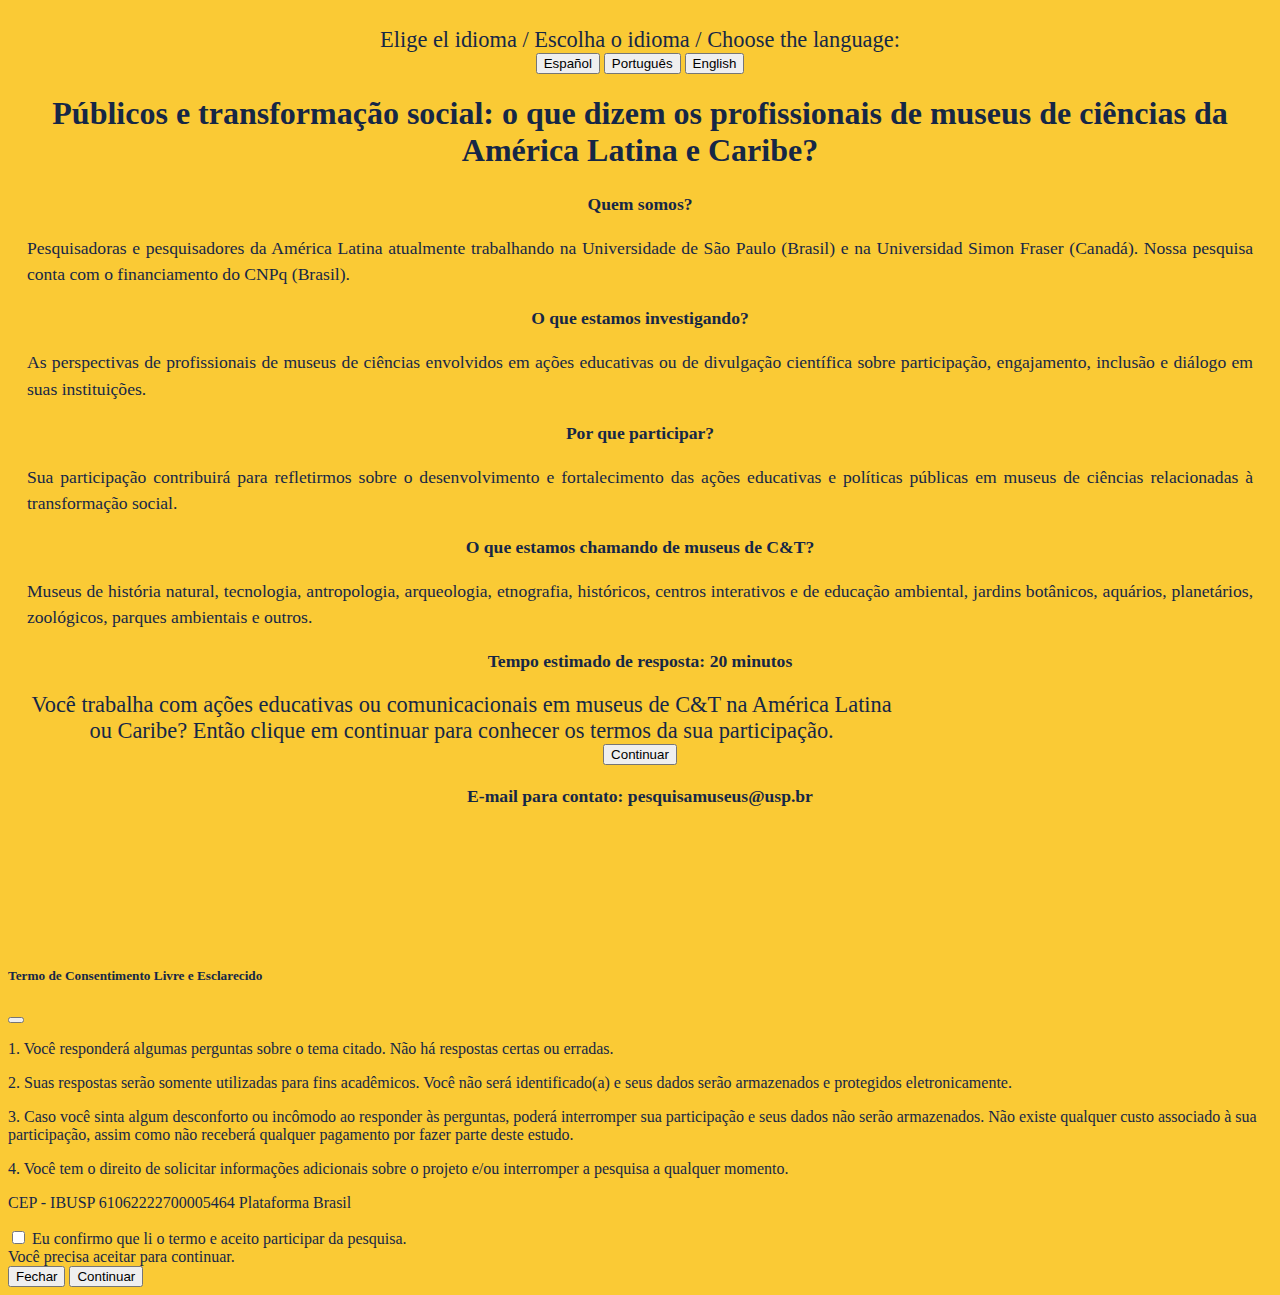
==== commit 72fe8ebc: "feat: Adiciona e-mail para contato na página inicial" ====
--- a/index.html
+++ b/index.html
@@ -72,6 +72,10 @@
 							<button id="tbotao" type="button" class="btn btn-outline-dark" 
 							data-bs-toggle="modal" data-bs-target="#exampleModal">Continuar</button>
 						</div>
+					</div>
+
+					<div class="mt-4">
+						<p id="email-contato"><b>E-mail para contato: pesquisamuseus@usp.br</b></p>
 					</div>
 					
 				</div>
@@ -154,6 +158,8 @@
 				document.getElementById('tempo').innerHTML='<b>Tempo estimado de resposta: 20 minutos</b>';
 				document.getElementById('prosseguir').innerHTML='Você trabalha com ações educativas ou comunicacionais em museus de C&T na América Latina ou Caribe? Então clique em continuar para conhecer os termos da sua participação.';
 				document.getElementById('tbotao').innerHTML='Continuar';
+
+				document.getElementById('email-contato').innerHTML='E-mail para contato: pesquisamuseus@usp.br';
 				
 				const el = document.getElementsByClassName('botao-idioma')
 				el[0].setAttribute('class', 'botao-idioma btn btn-outline-dark m-2');
@@ -195,6 +201,8 @@
 				document.getElementById('prosseguir').innerHTML='Usted trabaja con acciones educativas o de comunicación en museos de C&T de América Latina o el Caribe? Entonces comience haciendo clic en continuar para conocer las condiciones de su participación.';
 				document.getElementById("tbotao").innerHTML="Continuar";
 
+				document.getElementById('email-contato').innerHTML='<b>Correo eletrónico para contacto: pesquisamuseus@usp.br</b>';
+				
 				const el = document.getElementsByClassName('botao-idioma')
 				el[0].setAttribute('class', 'botao-idioma btn btn-dark m-2');
 				el[1].setAttribute('class', 'botao-idioma btn btn-outline-dark m-2');
@@ -234,6 +242,8 @@
 				document.getElementById('prosseguir').innerHTML='Do you work with educational or communication actions in S&T museums in Latin America or Caribbean? Then get started by clicking continue to know the terms of your participation.';
 				document.getElementById("tbotao").innerHTML="Continue";
 
+				document.getElementById('email-contato').innerHTML='<b>Contact email: pesquisamuseus@usp.br</b>';
+
 				const el = document.getElementsByClassName('botao-idioma')
 				el[0].setAttribute('class', 'botao-idioma btn btn-outline-dark m-2');
 				el[1].setAttribute('class', 'botao-idioma btn btn-outline-dark m-2');
@@ -251,6 +261,7 @@
 
 				document.getElementById('fech').innerHTML='Close';
 				document.getElementById('cont').innerHTML='Continue';
+
 			
 				document.getElementById("quizform").action="questionarios/ENG.html";
 			}
